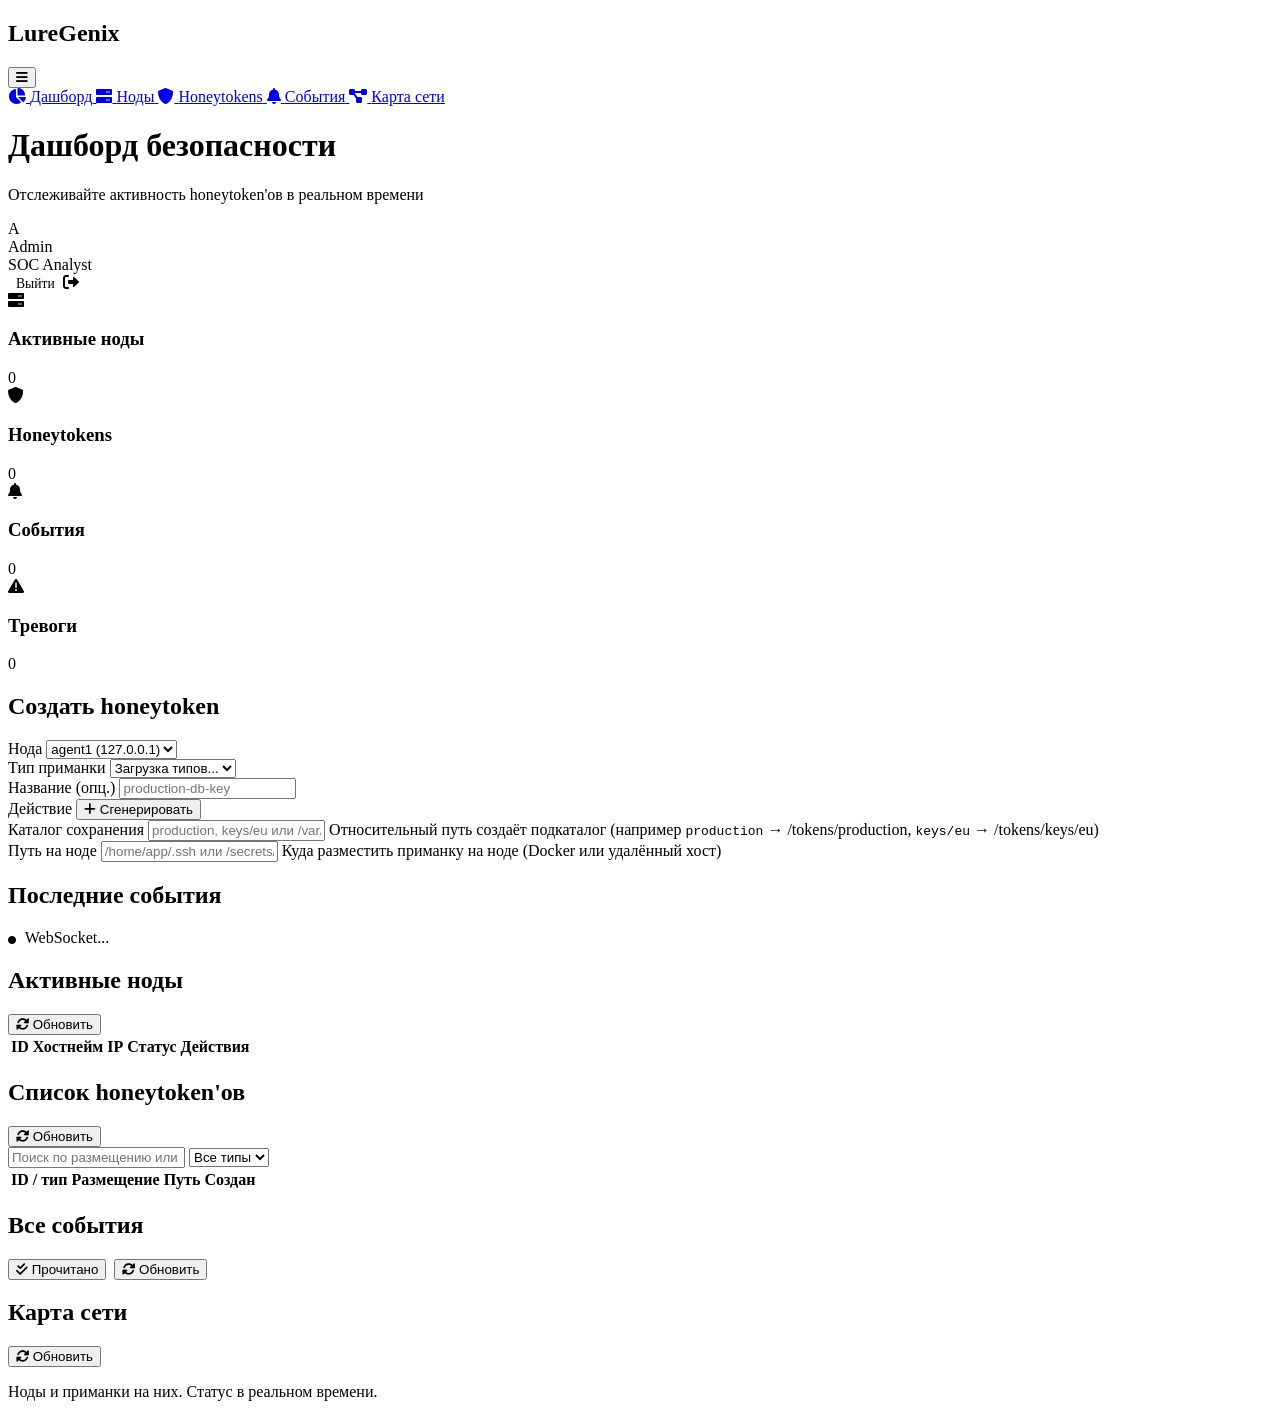
==== frontend/dashboard.html @ 4e5ff466 "back redact" ====
<!DOCTYPE html>
<html lang="ru">
<head>
    <meta charset="UTF-8">
    <meta name="viewport" content="width=device-width, initial-scale=1.0">
    <title>LureGenix &#183; Дашборд</title>
    <link rel="stylesheet" href="https://cdnjs.cloudflare.com/ajax/libs/font-awesome/6.0.0/css/all.min.css">
    <link rel="stylesheet" href="/css/style.css">
    <link rel="stylesheet" href="/css/dashboard.css">
</head>
<body class="dashboard-body">
    <div class="sidebar" id="sidebar">
        <div class="sidebar-header">
            <h2>LureGenix</h2>
            <button class="toggle-sidebar" onclick="toggleSidebar()">
                <i class="fas fa-bars"></i>
            </button>
        </div>
        <nav class="sidebar-nav">
            <a href="/dashboard" data-section="dashboard" class="active">
                <i class="fas fa-chart-pie"></i>
                <span>Дашборд</span>
            </a>
            <a href="/dashboard/nodes" data-section="nodes">
                <i class="fas fa-server"></i>
                <span>Ноды</span>
            </a>
            <a href="/dashboard/tokens" data-section="tokens">
                <i class="fas fa-shield-alt"></i>
                <span>Honeytokens</span>
            </a>
            <a href="/dashboard/events" data-section="events" title="Журнал событий (число — количество записей)">
                <i class="fas fa-bell"></i>
                <span>События</span>
                <span class="sidebar-event-badge" id="sidebarEventBadge" title="Количество записей в журнале событий" style="display: none;">0</span>
            </a>
            <a href="/dashboard/map" data-section="map" title="Карта сети">
                <i class="fas fa-project-diagram"></i>
                <span>Карта сети</span>
            </a>
        </nav>
    </div>

    <main class="main-content" id="mainContent">
        <div class="top-bar">
            <div class="page-title">
                <h1 id="pageTitle">Дашборд безопасности</h1>
                <p id="pageSubtitle">Отслеживайте активность honeytoken&#39;ов в реальном времени</p>
            </div>
            <div class="user-menu">
                <div class="user-profile" onclick="logout()" title="Выйти из аккаунта">
                    <div class="avatar" id="userAvatar">A</div>
                    <div class="user-info">
                        <div class="name" id="userName">Admin</div>
                        <div class="role">SOC Analyst</div>
                    </div>
                    <span style="color: var(--text-secondary); margin-left: 8px; font-size: 0.85rem;">Выйти</span>
                    <i class="fas fa-sign-out-alt" style="color: var(--text-secondary); margin-left: 4px;"></i>
                </div>
            </div>
        </div>

        <!-- Секция: Дашборд -->
        <div class="section-content" id="section-dashboard">
            <div class="stats-grid">
                <div class="stat-card">
                    <div class="stat-header">
                        <div class="stat-icon"><i class="fas fa-server"></i></div>
                        <div class="stat-info">
                            <h3>Активные ноды</h3>
                            <div class="stat-number" id="nodeCount">0</div>
                        </div>
                    </div>
                </div>
                <div class="stat-card">
                    <div class="stat-header">
                        <div class="stat-icon"><i class="fas fa-shield-alt"></i></div>
                        <div class="stat-info">
                            <h3>Honeytokens</h3>
                            <div class="stat-number" id="tokenCount">0</div>
                        </div>
                    </div>
                </div>
                <div class="stat-card">
                    <div class="stat-header">
                        <div class="stat-icon"><i class="fas fa-bell"></i></div>
                        <div class="stat-info">
                            <h3>События</h3>
                            <div class="stat-number" id="eventCount">0</div>
                        </div>
                    </div>
                </div>
                <div class="stat-card">
                    <div class="stat-header">
                        <div class="stat-icon"><i class="fas fa-exclamation-triangle"></i></div>
                        <div class="stat-info">
                            <h3>Тревоги</h3>
                            <div class="stat-number" id="alertCount">0</div>
                        </div>
                    </div>
                </div>
            </div>

            <div class="section-header">
                <h2>Создать honeytoken</h2>
            </div>
            <div class="create-token-form">
                <div class="form-group">
                    <label>Нода</label>
                    <select id="nodeSelect">
                        <option value="1">agent1 (127.0.0.1)</option>
                    </select>
                </div>
                <div class="form-group">
                    <label>Тип приманки</label>
                    <select id="typeSelect">
                        <option value="">Загрузка типов...</option>
                    </select>
                </div>
                <div class="form-group">
                    <label>Название (опц.)</label>
                    <input type="text" id="tokenName" placeholder="production-db-key">
                </div>
                <div class="form-group form-group-action">
                    <label class="form-label-invisible">Действие</label>
                    <button class="btn btn-primary btn-generate" id="btnGenerate" onclick="generateToken()">
                        <i class="fas fa-plus"></i> Сгенерировать
                    </button>
                </div>
                <div class="form-group form-group-full">
                    <label>Каталог сохранения</label>
                    <input type="text" id="tokenSavePath" placeholder="production, keys/eu или /var/app/secrets">
                    <span class="form-hint">Относительный путь создаёт подкаталог (например <code>production</code> → /tokens/production, <code>keys/eu</code> → /tokens/keys/eu)</span>
                </div>
                <div class="form-group form-group-full">
                    <label>Путь на ноде</label>
                    <input type="text" id="tokenNodePath" placeholder="/home/app/.ssh или /secrets/.env">
                    <span class="form-hint">Куда разместить приманку на ноде (Docker или удалённый хост)</span>
                </div>
            </div>

            <div class="section-header events-section-header">
                <h2>Последние события</h2>
                <span class="status-badge status-active ws-badge" id="wsStatus" title="Статус подключения в реальном времени">
                    <i class="fas fa-circle" style="font-size: 0.5rem; margin-right: 5px;"></i>
                    <span id="wsStatusText">WebSocket...</span>
                </span>
            </div>
            <div class="events-list" id="eventsList">
                <div class="loading"><div class="spinner"></div></div>
            </div>
        </div>

        <!-- Секция: Ноды -->
        <div class="section-content hidden" id="section-nodes">
            <div class="section-header">
                <h2>Активные ноды</h2>
                <button class="btn btn-outline" onclick="loadNodes(true)">
                    <i class="fas fa-sync-alt"></i> Обновить
                </button>
            </div>
            <div class="table-container">
                <table>
                    <thead>
                        <tr>
                            <th>ID</th>
                            <th>Хостнейм</th>
                            <th>IP</th>
                            <th>Статус</th>
                            <th>Действия</th>
                        </tr>
                    </thead>
                    <tbody id="nodesTable"></tbody>
                </table>
            </div>
        </div>

        <!-- Секция: Honeytokens -->
        <div class="section-content hidden" id="section-tokens">
            <div class="section-header">
                <h2>Список honeytoken&#39;ов</h2>
                <button class="btn btn-outline" onclick="loadTokens(true)">
                    <i class="fas fa-sync-alt"></i> Обновить
                </button>
            </div>
            <div class="tokens-filters">
                <input type="text" id="tokensFilterSearch" placeholder="Поиск по размещению или пути..." class="filter-input" oninput="applyTokensFilter()">
                <select id="tokensFilterType" class="filter-select" onchange="applyTokensFilter()">
                    <option value="">Все типы</option>
                </select>
            </div>
            <div class="table-container">
                <table class="tokens-table">
                    <thead>
                        <tr>
                            <th class="sortable" data-sort="id" title="Сортировка">ID / тип <i class="sort-icon"></i></th>
                            <th class="sortable" data-sort="placement" title="Сортировка">Размещение <i class="sort-icon"></i></th>
                            <th class="sortable" data-sort="path" title="Сортировка">Путь <i class="sort-icon"></i></th>
                            <th class="sortable" data-sort="created_at" title="Сортировка">Создан <i class="sort-icon"></i></th>
                        </tr>
                    </thead>
                    <tbody id="tokensTable"></tbody>
                </table>
            </div>
        </div>

        <!-- Секция: События -->
        <div class="section-content hidden" id="section-events">
            <div class="section-header">
                <h2>Все события</h2>
                <div style="display:flex;gap:8px;align-items:center;">
                    <button class="btn btn-outline" onclick="markAllEventsRead()" title="Отметить все прочитанными">
                        <i class="fas fa-check-double"></i> Прочитано
                    </button>
                    <button class="btn btn-outline" onclick="loadEvents(true)">
                        <i class="fas fa-sync-alt"></i> Обновить
                    </button>
                </div>
            </div>
            <div class="events-list" id="eventsListFull"></div>
        </div>

        <!-- Секция: Карта сети -->
        <div class="section-content hidden" id="section-map">
            <div class="section-header">
                <h2>Карта сети</h2>
                <button class="btn btn-outline" onclick="loadNetworkMap()">
                    <i class="fas fa-sync-alt"></i> Обновить
                </button>
            </div>
            <p class="map-subtitle">Ноды и приманки на них. Статус в реальном времени.</p>
            <div class="network-map" id="networkMap"></div>
        </div>
    </main>

    <script src="/js/api.js"></script>
    <script src="/js/dashboard.js"></script>
</body>
</html>
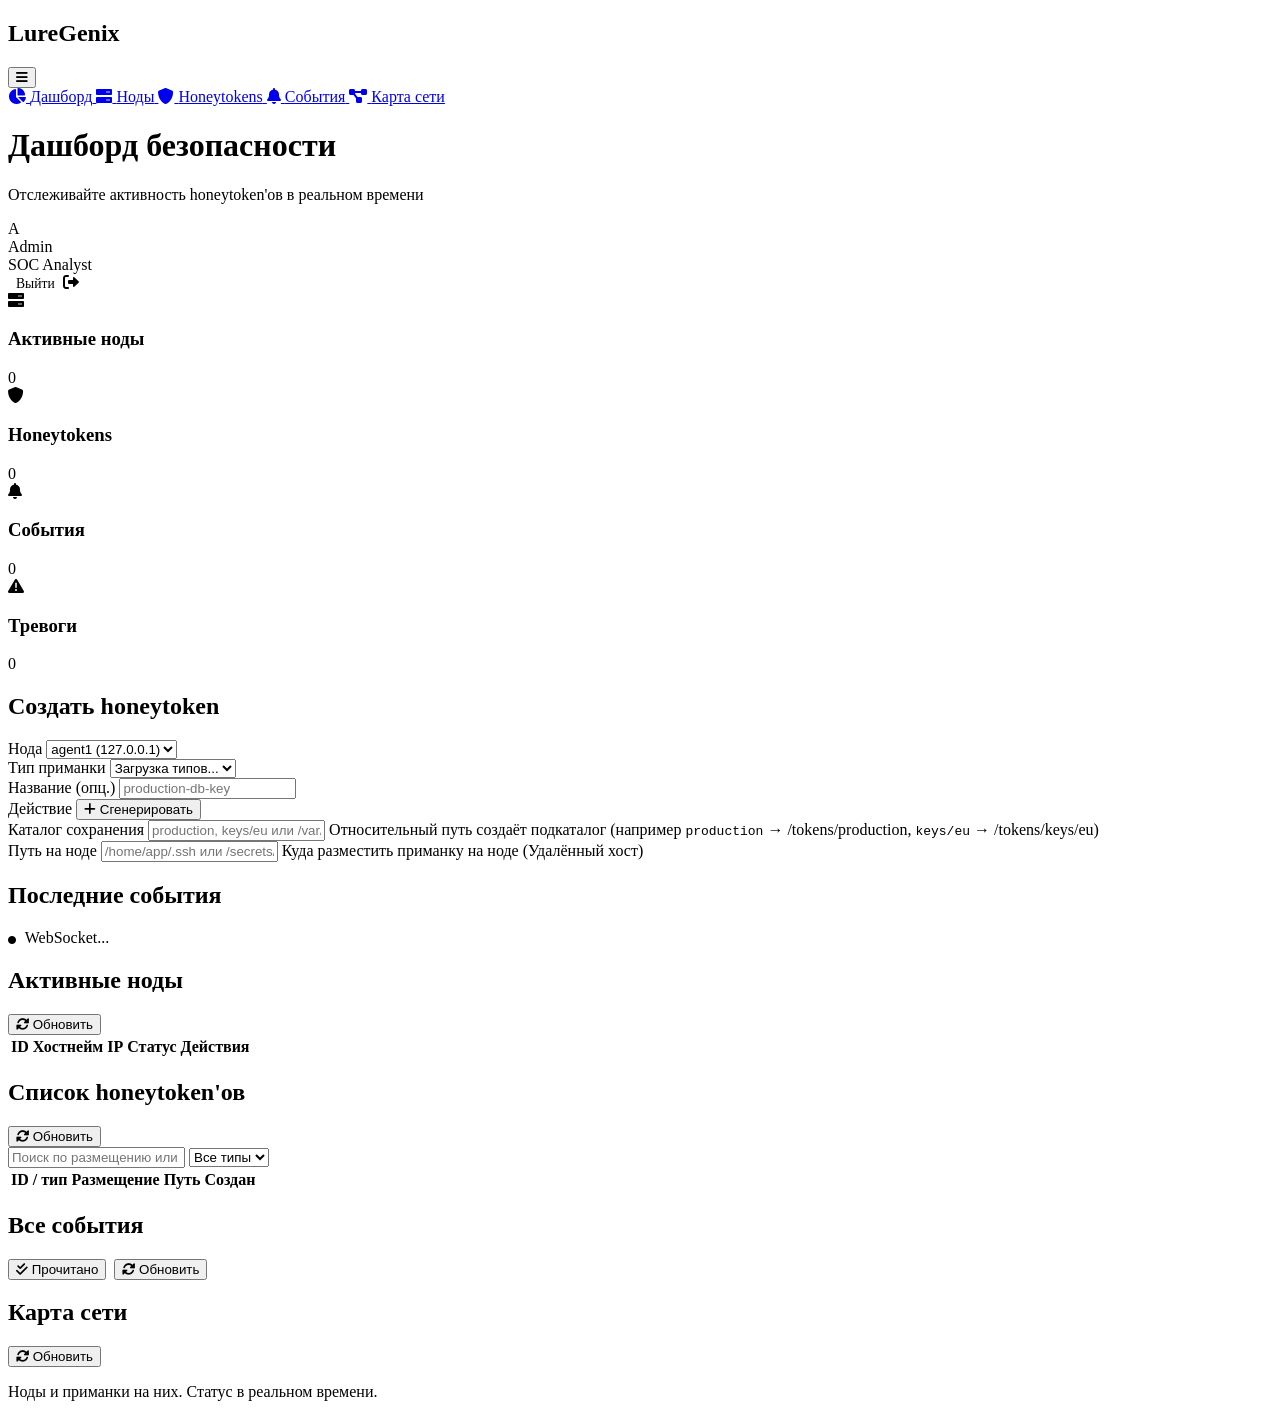
==== commit f0be50cc: "fix text dashboard" ====
--- a/frontend/dashboard.html
+++ b/frontend/dashboard.html
@@ -135,7 +135,7 @@
                 <div class="form-group form-group-full">
                     <label>Путь на ноде</label>
                     <input type="text" id="tokenNodePath" placeholder="/home/app/.ssh или /secrets/.env">
-                    <span class="form-hint">Куда разместить приманку на ноде (Docker или удалённый хост)</span>
+                    <span class="form-hint">Куда разместить приманку на ноде (Удалённый хост)</span>
                 </div>
             </div>
 
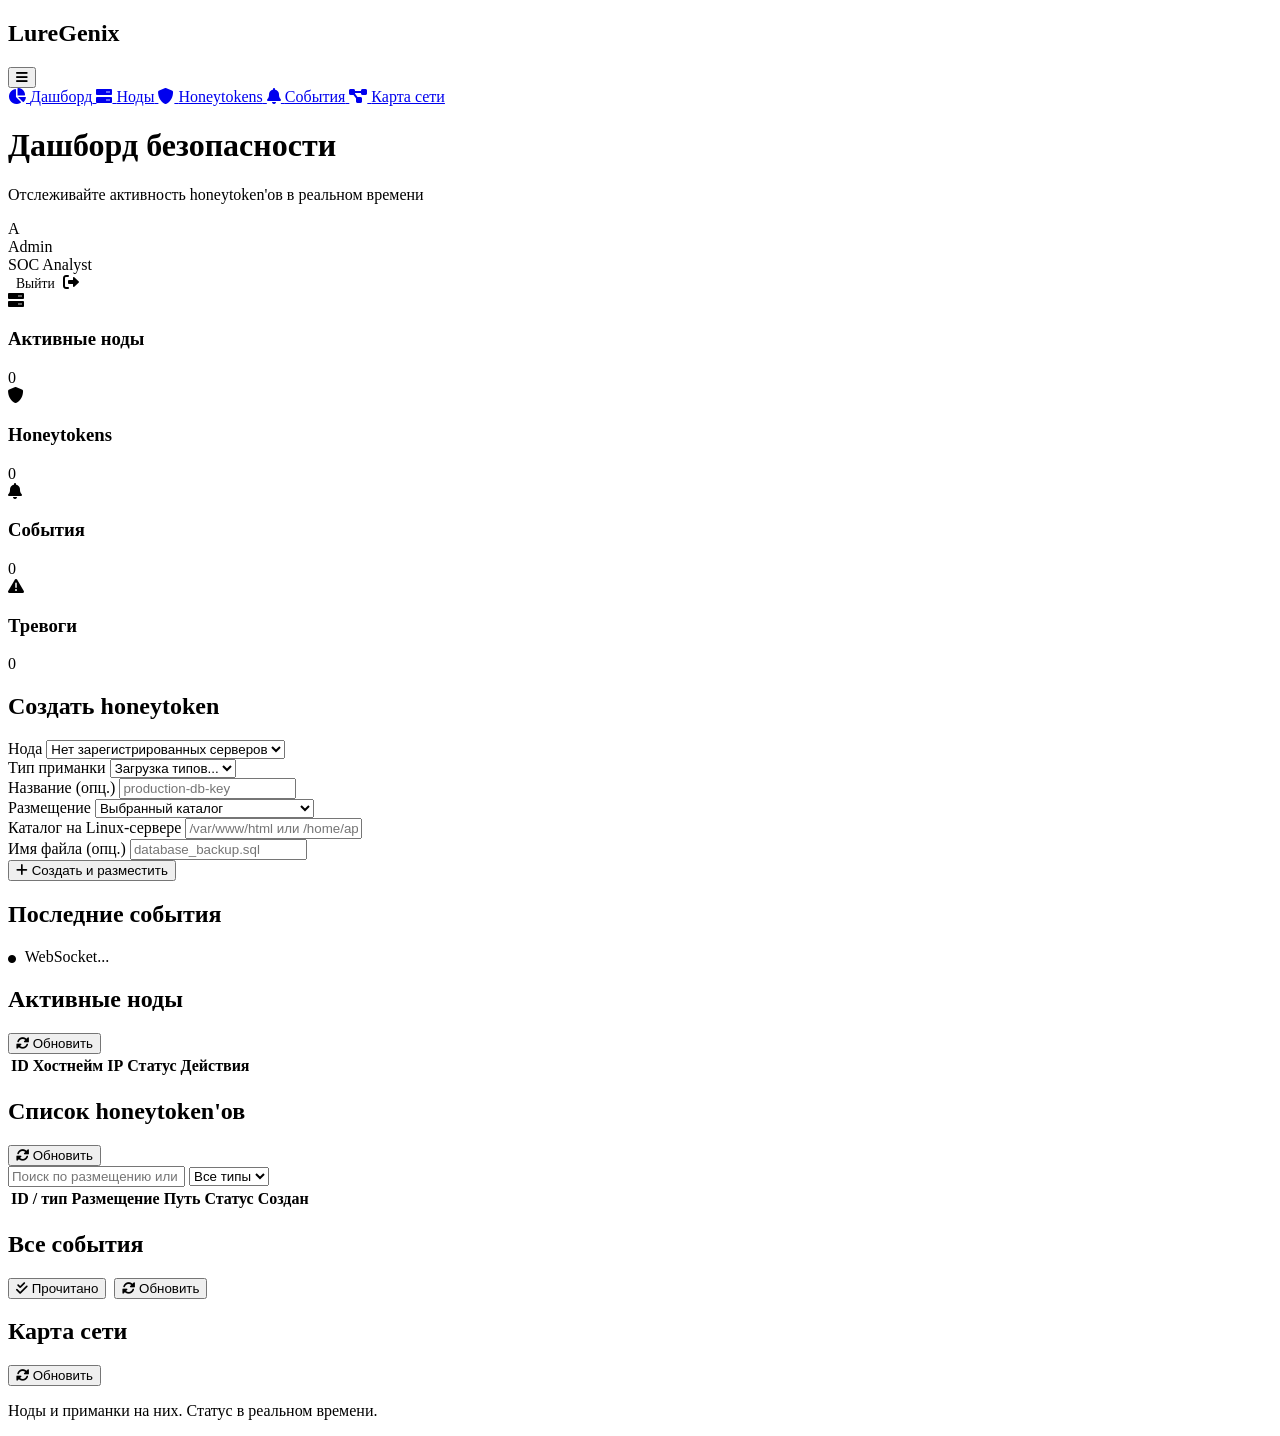
==== commit 80fb3b99: "gotovo" ====
--- a/frontend/dashboard.html
+++ b/frontend/dashboard.html
@@ -108,7 +108,7 @@
                 <div class="form-group">
                     <label>Нода</label>
                     <select id="nodeSelect">
-                        <option value="1">agent1 (127.0.0.1)</option>
+                        <option value="">Нет зарегистрированных серверов</option>
                     </select>
                 </div>
                 <div class="form-group">
@@ -121,21 +121,25 @@
                     <label>Название (опц.)</label>
                     <input type="text" id="tokenName" placeholder="production-db-key">
                 </div>
+                <div class="form-group form-group-full">
+                    <label for="deploymentMode">Размещение</label>
+                    <select id="deploymentMode">
+                        <option value="manual">Выбранный каталог</option>
+                        <option value="auto">Автоматический выбор агентом</option>
+                    </select>
+                </div>
+                <div class="form-group form-group-full">
+                    <label for="tokenNodePath">Каталог на Linux-сервере</label>
+                    <input type="text" id="tokenNodePath" placeholder="/var/www/html или /home/app">
+                </div>
+                <div class="form-group form-group-full">
+                    <label for="tokenFilename">Имя файла (опц.)</label>
+                    <input type="text" id="tokenFilename" placeholder="database_backup.sql">
+                </div>
                 <div class="form-group form-group-action">
-                    <label class="form-label-invisible">Действие</label>
                     <button class="btn btn-primary btn-generate" id="btnGenerate" onclick="generateToken()">
-                        <i class="fas fa-plus"></i> Сгенерировать
+                        <i class="fas fa-plus"></i> Создать и разместить
                     </button>
-                </div>
-                <div class="form-group form-group-full">
-                    <label>Каталог сохранения</label>
-                    <input type="text" id="tokenSavePath" placeholder="production, keys/eu или /var/app/secrets">
-                    <span class="form-hint">Относительный путь создаёт подкаталог (например <code>production</code> → /tokens/production, <code>keys/eu</code> → /tokens/keys/eu)</span>
-                </div>
-                <div class="form-group form-group-full">
-                    <label>Путь на ноде</label>
-                    <input type="text" id="tokenNodePath" placeholder="/home/app/.ssh или /secrets/.env">
-                    <span class="form-hint">Куда разместить приманку на ноде (Удалённый хост)</span>
                 </div>
             </div>
 
@@ -196,6 +200,7 @@
                             <th class="sortable" data-sort="id" title="Сортировка">ID / тип <i class="sort-icon"></i></th>
                             <th class="sortable" data-sort="placement" title="Сортировка">Размещение <i class="sort-icon"></i></th>
                             <th class="sortable" data-sort="path" title="Сортировка">Путь <i class="sort-icon"></i></th>
+                            <th>Статус</th>
                             <th class="sortable" data-sort="created_at" title="Сортировка">Создан <i class="sort-icon"></i></th>
                         </tr>
                     </thead>
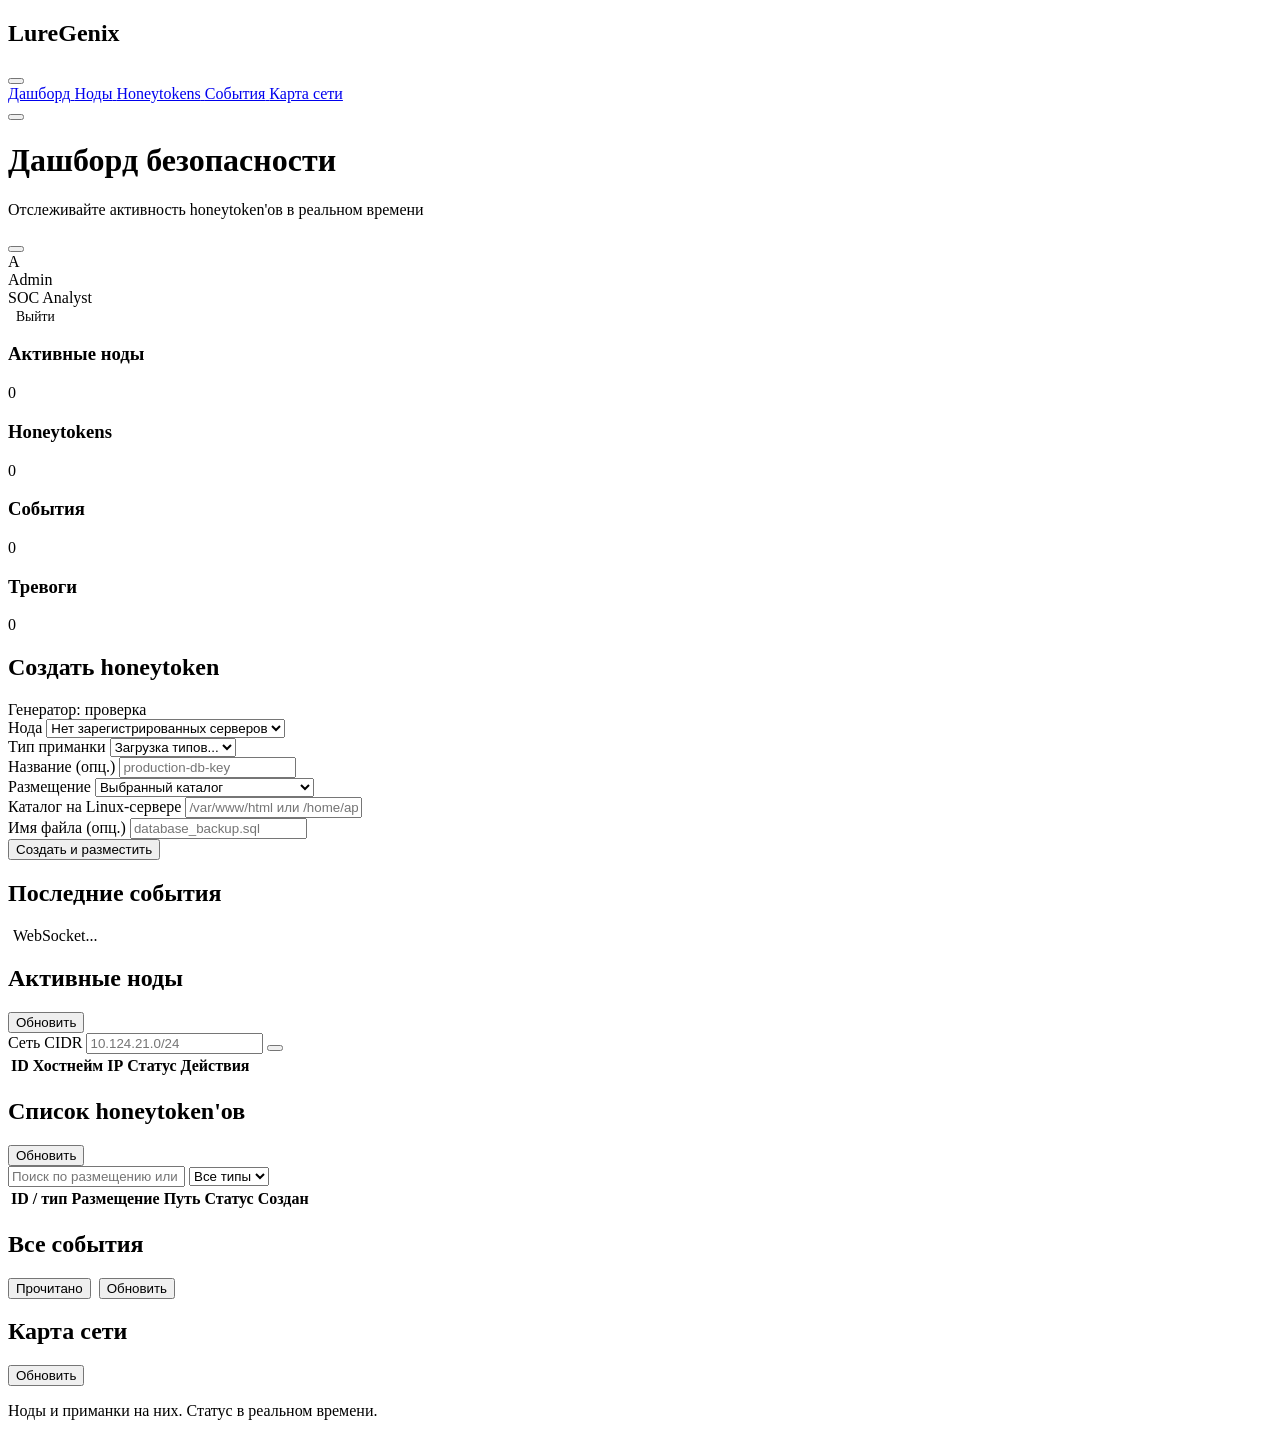
==== commit 4e161ac7: "gotovo5" ====
--- a/frontend/dashboard.html
+++ b/frontend/dashboard.html
@@ -4,7 +4,7 @@
     <meta charset="UTF-8">
     <meta name="viewport" content="width=device-width, initial-scale=1.0">
     <title>LureGenix &#183; Дашборд</title>
-    <link rel="stylesheet" href="https://cdnjs.cloudflare.com/ajax/libs/font-awesome/6.0.0/css/all.min.css">
+    <link rel="stylesheet" href="/vendor/fontawesome/css/all.min.css">
     <link rel="stylesheet" href="/css/style.css">
     <link rel="stylesheet" href="/css/dashboard.css">
 </head>
@@ -12,7 +12,7 @@
     <div class="sidebar" id="sidebar">
         <div class="sidebar-header">
             <h2>LureGenix</h2>
-            <button class="toggle-sidebar" onclick="toggleSidebar()">
+            <button class="toggle-sidebar" data-action="toggleSidebar" title="Свернуть меню">
                 <i class="fas fa-bars"></i>
             </button>
         </div>
@@ -43,18 +43,20 @@
 
     <main class="main-content" id="mainContent">
         <div class="top-bar">
+            <button type="button" class="toggle-sidebar mobile-menu-toggle" data-action="toggleSidebar" title="Открыть меню" aria-label="Открыть меню" aria-controls="sidebar"><i class="fas fa-bars"></i></button>
             <div class="page-title">
                 <h1 id="pageTitle">Дашборд безопасности</h1>
                 <p id="pageSubtitle">Отслеживайте активность honeytoken&#39;ов в реальном времени</p>
             </div>
             <div class="user-menu">
-                <div class="user-profile" onclick="logout()" title="Выйти из аккаунта">
+                <button class="btn btn-outline" data-action="passwordDialog" title="Сменить пароль"><i class="fas fa-key"></i></button>
+                <div class="user-profile" data-action="logout" title="Выйти из аккаунта" role="button" tabindex="0">
                     <div class="avatar" id="userAvatar">A</div>
                     <div class="user-info">
                         <div class="name" id="userName">Admin</div>
                         <div class="role">SOC Analyst</div>
                     </div>
-                    <span style="color: var(--text-secondary); margin-left: 8px; font-size: 0.85rem;">Выйти</span>
+                    <span class="logout-label" style="color: var(--text-secondary); margin-left: 8px; font-size: 0.85rem;">Выйти</span>
                     <i class="fas fa-sign-out-alt" style="color: var(--text-secondary); margin-left: 4px;"></i>
                 </div>
             </div>
@@ -103,6 +105,7 @@
 
             <div class="section-header">
                 <h2>Создать honeytoken</h2>
+                <output id="generatorStatus" aria-live="polite">Генератор: проверка</output>
             </div>
             <div class="create-token-form">
                 <div class="form-group">
@@ -137,7 +140,7 @@
                     <input type="text" id="tokenFilename" placeholder="database_backup.sql">
                 </div>
                 <div class="form-group form-group-action">
-                    <button class="btn btn-primary btn-generate" id="btnGenerate" onclick="generateToken()">
+                    <button class="btn btn-primary btn-generate" id="btnGenerate" data-action="generateToken">
                         <i class="fas fa-plus"></i> Создать и разместить
                     </button>
                 </div>
@@ -159,10 +162,17 @@
         <div class="section-content hidden" id="section-nodes">
             <div class="section-header">
                 <h2>Активные ноды</h2>
-                <button class="btn btn-outline" onclick="loadNodes(true)">
+                <button class="btn btn-outline" data-action="loadNodes">
                     <i class="fas fa-sync-alt"></i> Обновить
                 </button>
             </div>
+            <div class="discovery-controls">
+                <label for="scanSubnet">Сеть CIDR</label>
+                <input id="scanSubnet" type="text" placeholder="10.124.21.0/24" maxlength="64">
+                <button class="btn btn-outline" data-action="scanNetwork" id="btnScan" title="Обнаружить серверы SSH"><i class="fas fa-search"></i></button>
+                <output id="scanStatus" aria-live="polite"></output>
+            </div>
+            <div id="scanResults"></div>
             <div class="table-container">
                 <table>
                     <thead>
@@ -183,13 +193,13 @@
         <div class="section-content hidden" id="section-tokens">
             <div class="section-header">
                 <h2>Список honeytoken&#39;ов</h2>
-                <button class="btn btn-outline" onclick="loadTokens(true)">
+                <button class="btn btn-outline" data-action="loadTokens">
                     <i class="fas fa-sync-alt"></i> Обновить
                 </button>
             </div>
             <div class="tokens-filters">
-                <input type="text" id="tokensFilterSearch" placeholder="Поиск по размещению или пути..." class="filter-input" oninput="applyTokensFilter()">
-                <select id="tokensFilterType" class="filter-select" onchange="applyTokensFilter()">
+                <input type="text" id="tokensFilterSearch" placeholder="Поиск по размещению или пути..." class="filter-input">
+                <select id="tokensFilterType" class="filter-select">
                     <option value="">Все типы</option>
                 </select>
             </div>
@@ -214,10 +224,10 @@
             <div class="section-header">
                 <h2>Все события</h2>
                 <div style="display:flex;gap:8px;align-items:center;">
-                    <button class="btn btn-outline" onclick="markAllEventsRead()" title="Отметить все прочитанными">
+                    <button class="btn btn-outline" data-action="markAllEventsRead" title="Отметить все прочитанными">
                         <i class="fas fa-check-double"></i> Прочитано
                     </button>
-                    <button class="btn btn-outline" onclick="loadEvents(true)">
+                    <button class="btn btn-outline" data-action="loadEvents">
                         <i class="fas fa-sync-alt"></i> Обновить
                     </button>
                 </div>
@@ -229,7 +239,7 @@
         <div class="section-content hidden" id="section-map">
             <div class="section-header">
                 <h2>Карта сети</h2>
-                <button class="btn btn-outline" onclick="loadNetworkMap()">
+                <button class="btn btn-outline" data-action="loadNetworkMap">
                     <i class="fas fa-sync-alt"></i> Обновить
                 </button>
             </div>
@@ -240,5 +250,20 @@
 
     <script src="/js/api.js"></script>
     <script src="/js/dashboard.js"></script>
+    <dialog id="passwordDialog">
+        <form id="passwordForm">
+            <h2>Смена пароля</h2>
+            <label for="currentPassword">Текущий пароль</label>
+            <input id="currentPassword" type="password" autocomplete="current-password" required>
+            <label for="newPassword">Новый пароль</label>
+            <input id="newPassword" type="password" autocomplete="new-password" minlength="12" required>
+            <label for="confirmPassword">Подтверждение</label>
+            <input id="confirmPassword" type="password" autocomplete="new-password" minlength="12" required>
+            <div class="password-actions">
+                <button type="button" class="btn btn-outline" data-action="closePasswordDialog">Отмена</button>
+                <button type="submit" class="btn btn-primary">Сохранить</button>
+            </div>
+        </form>
+    </dialog>
 </body>
 </html>
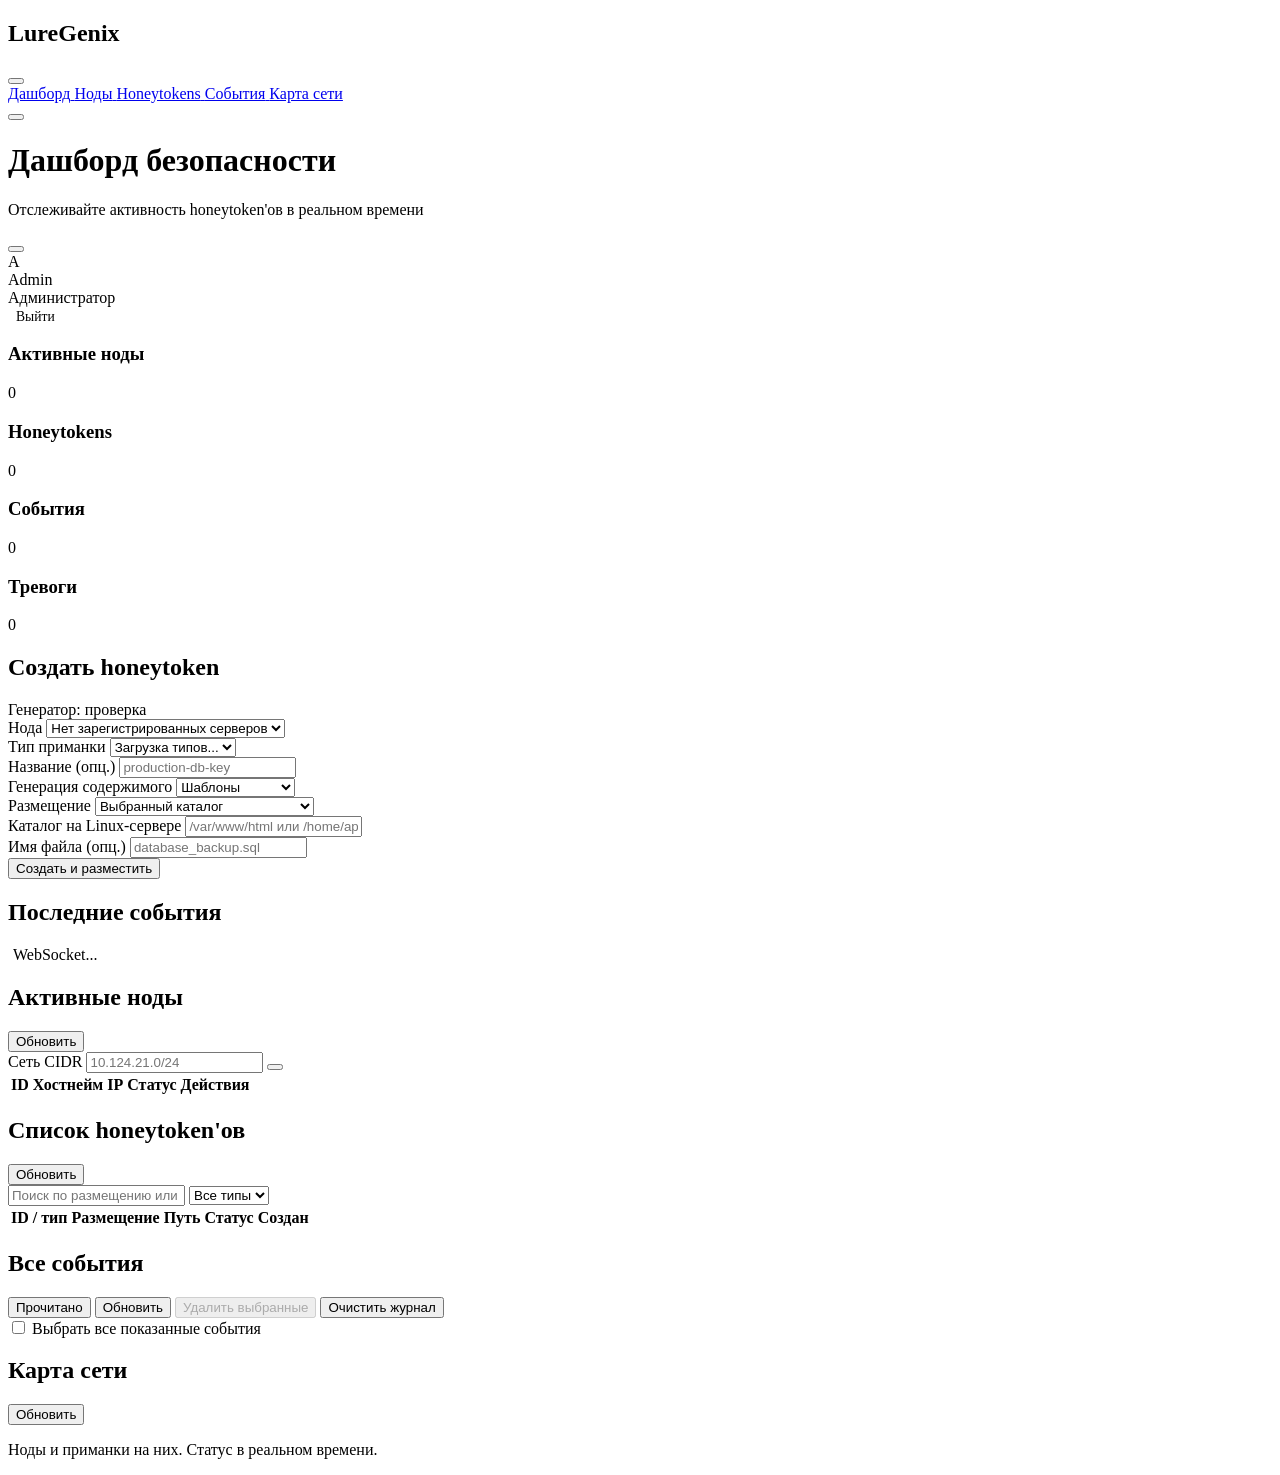
==== commit 1ebd04fb: "gotovo7" ====
--- a/frontend/dashboard.html
+++ b/frontend/dashboard.html
@@ -29,10 +29,10 @@
                 <i class="fas fa-shield-alt"></i>
                 <span>Honeytokens</span>
             </a>
-            <a href="/dashboard/events" data-section="events" title="Журнал событий (число — количество записей)">
+            <a href="/dashboard/events" data-section="events" title="Журнал событий">
                 <i class="fas fa-bell"></i>
                 <span>События</span>
-                <span class="sidebar-event-badge" id="sidebarEventBadge" title="Количество записей в журнале событий" style="display: none;">0</span>
+                <span class="sidebar-event-badge" id="sidebarEventBadge" title="Неподтверждённые тревоги" style="display: none;">0</span>
             </a>
             <a href="/dashboard/map" data-section="map" title="Карта сети">
                 <i class="fas fa-project-diagram"></i>
@@ -54,7 +54,7 @@
                     <div class="avatar" id="userAvatar">A</div>
                     <div class="user-info">
                         <div class="name" id="userName">Admin</div>
-                        <div class="role">SOC Analyst</div>
+                        <div class="role">Администратор</div>
                     </div>
                     <span class="logout-label" style="color: var(--text-secondary); margin-left: 8px; font-size: 0.85rem;">Выйти</span>
                     <i class="fas fa-sign-out-alt" style="color: var(--text-secondary); margin-left: 4px;"></i>
@@ -123,6 +123,13 @@
                 <div class="form-group">
                     <label>Название (опц.)</label>
                     <input type="text" id="tokenName" placeholder="production-db-key">
+                </div>
+                <div class="form-group form-group-full">
+                    <label for="generationMode">Генерация содержимого</label>
+                    <select id="generationMode">
+                        <option value="template">Шаблоны</option>
+                        <option value="llm">Локальная LLM</option>
+                    </select>
                 </div>
                 <div class="form-group form-group-full">
                     <label for="deploymentMode">Размещение</label>
@@ -223,15 +230,22 @@
         <div class="section-content hidden" id="section-events">
             <div class="section-header">
                 <h2>Все события</h2>
-                <div style="display:flex;gap:8px;align-items:center;">
+                <div class="event-actions">
                     <button class="btn btn-outline" data-action="markAllEventsRead" title="Отметить все прочитанными">
                         <i class="fas fa-check-double"></i> Прочитано
                     </button>
                     <button class="btn btn-outline" data-action="loadEvents">
                         <i class="fas fa-sync-alt"></i> Обновить
                     </button>
-                </div>
-            </div>
+                    <button class="btn btn-outline btn-danger" data-action="deleteSelectedEvents" id="deleteSelectedEvents" disabled title="Удалить выбранные события">
+                        <i class="fas fa-trash-alt"></i> <span id="deleteSelectedLabel">Удалить выбранные</span>
+                    </button>
+                    <button class="btn btn-outline btn-danger" data-action="deleteAllEvents" title="Очистить весь журнал">
+                        <i class="fas fa-trash-alt"></i> Очистить журнал
+                    </button>
+                </div>
+            </div>
+            <label class="event-select-all"><input type="checkbox" id="selectAllEvents"> Выбрать все показанные события</label>
             <div class="events-list" id="eventsListFull"></div>
         </div>
 
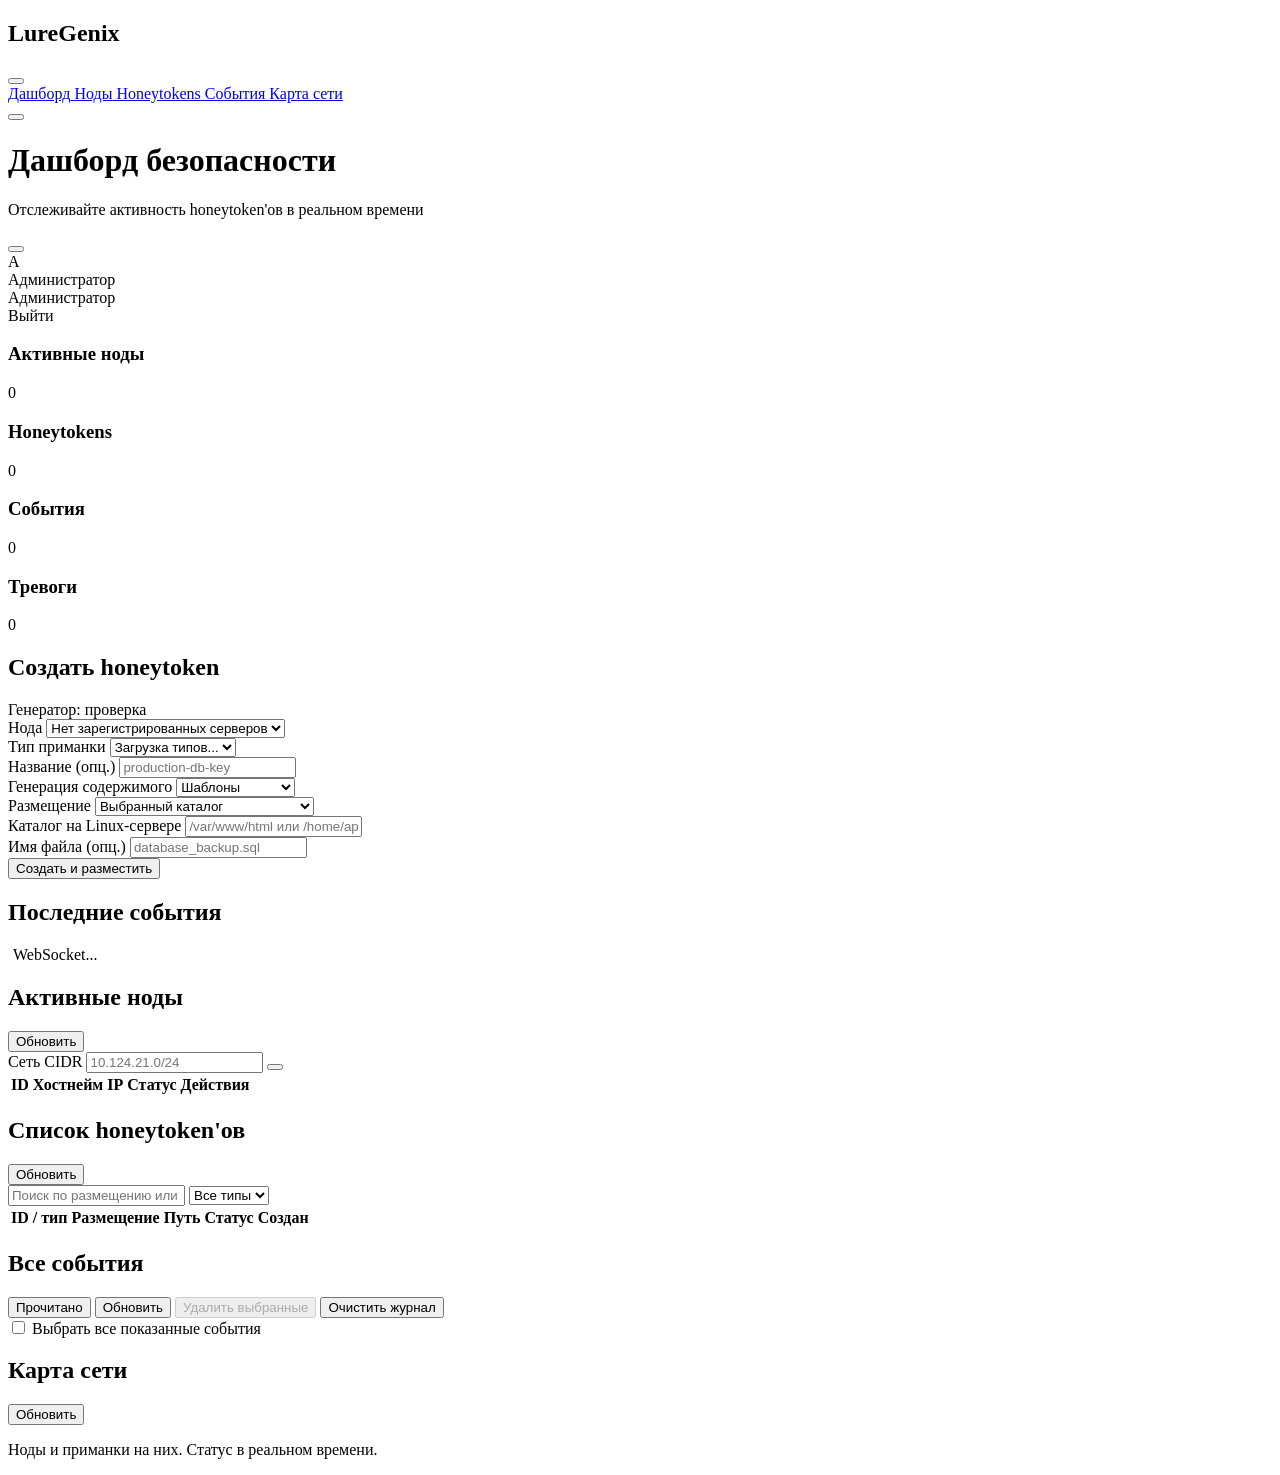
==== commit f94ba4f5: "gotovo9" ====
--- a/frontend/dashboard.html
+++ b/frontend/dashboard.html
@@ -53,11 +53,11 @@
                 <div class="user-profile" data-action="logout" title="Выйти из аккаунта" role="button" tabindex="0">
                     <div class="avatar" id="userAvatar">A</div>
                     <div class="user-info">
-                        <div class="name" id="userName">Admin</div>
+                        <div class="name" id="userName">Администратор</div>
                         <div class="role">Администратор</div>
                     </div>
-                    <span class="logout-label" style="color: var(--text-secondary); margin-left: 8px; font-size: 0.85rem;">Выйти</span>
-                    <i class="fas fa-sign-out-alt" style="color: var(--text-secondary); margin-left: 4px;"></i>
+                    <span class="logout-label">Выйти</span>
+                    <i class="fas fa-sign-out-alt"></i>
                 </div>
             </div>
         </div>
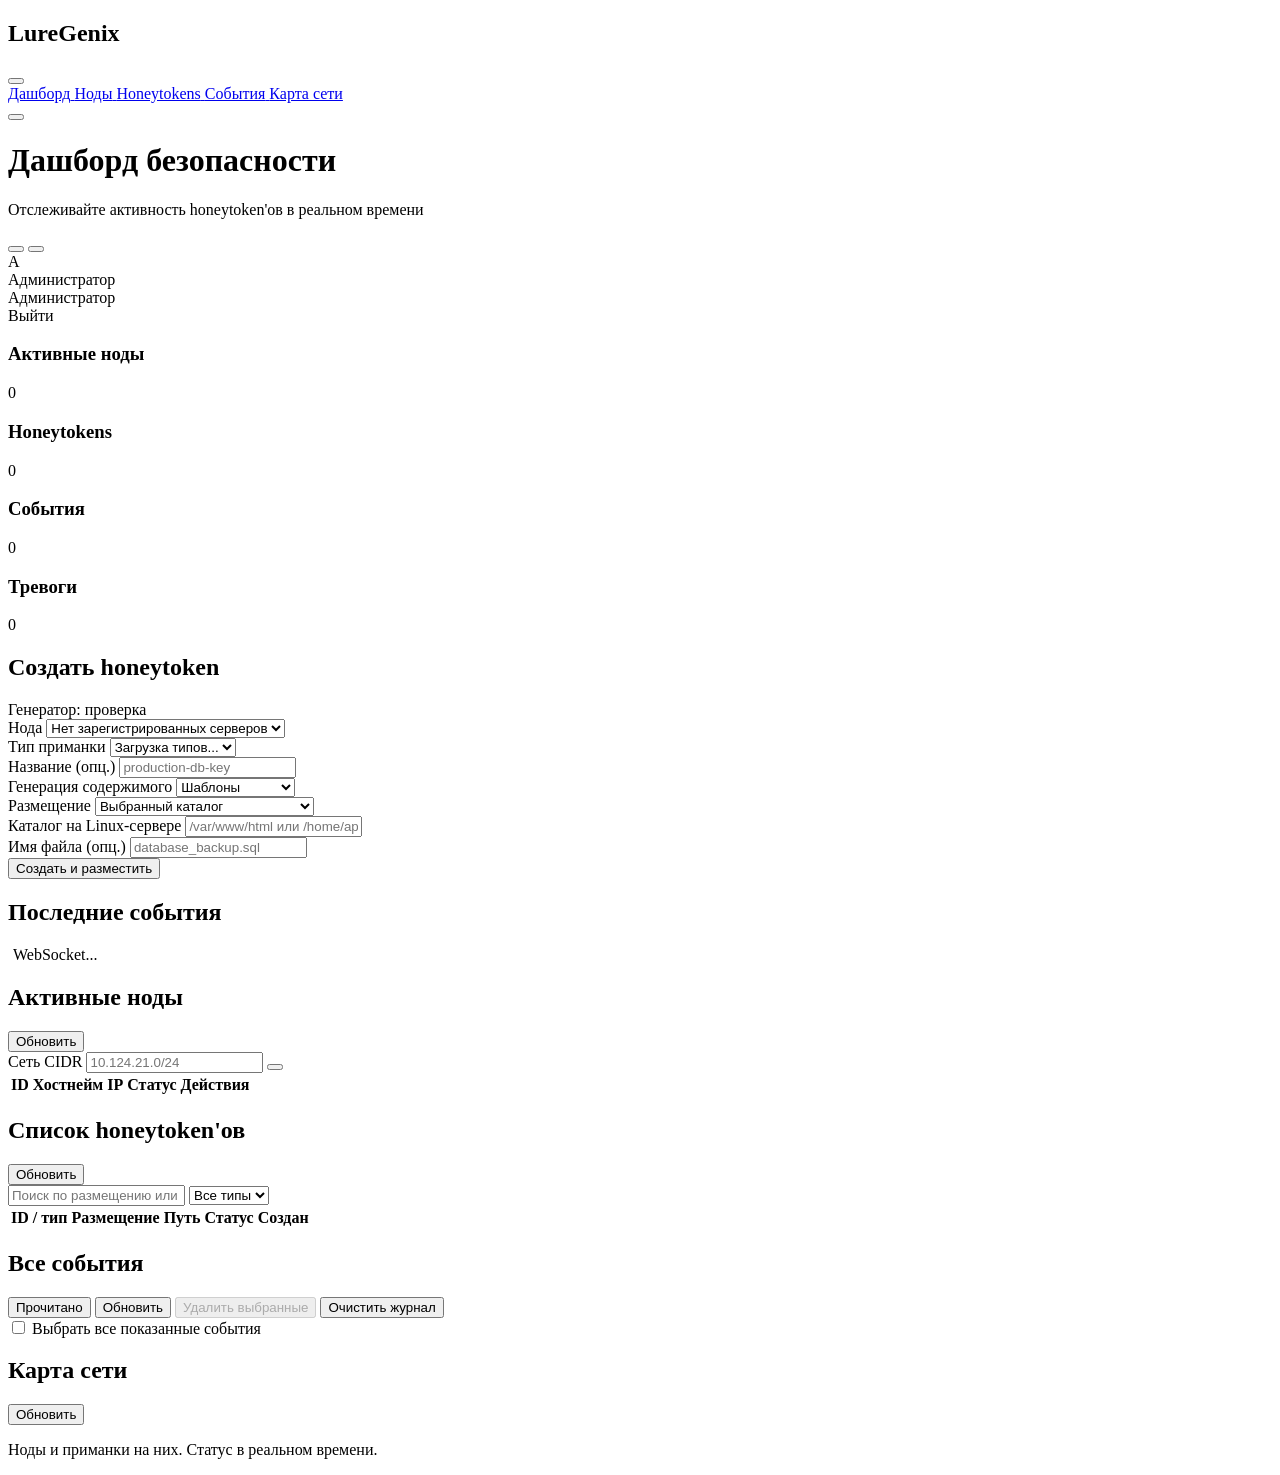
==== commit cc8a4303: "gotovo12" ====
--- a/frontend/dashboard.html
+++ b/frontend/dashboard.html
@@ -4,6 +4,8 @@
     <meta charset="UTF-8">
     <meta name="viewport" content="width=device-width, initial-scale=1.0">
     <title>LureGenix &#183; Дашборд</title>
+    <meta name="color-scheme" content="light dark">
+    <script src="/js/theme.js"></script>
     <link rel="stylesheet" href="/vendor/fontawesome/css/all.min.css">
     <link rel="stylesheet" href="/css/style.css">
     <link rel="stylesheet" href="/css/dashboard.css">
@@ -49,6 +51,9 @@
                 <p id="pageSubtitle">Отслеживайте активность honeytoken&#39;ов в реальном времени</p>
             </div>
             <div class="user-menu">
+                <button type="button" class="theme-toggle" data-theme-toggle title="Включить тёмную тему" aria-label="Включить тёмную тему" aria-pressed="false">
+                    <i class="fas fa-moon" aria-hidden="true"></i>
+                </button>
                 <button class="btn btn-outline" data-action="passwordDialog" title="Сменить пароль"><i class="fas fa-key"></i></button>
                 <div class="user-profile" data-action="logout" title="Выйти из аккаунта" role="button" tabindex="0">
                     <div class="avatar" id="userAvatar">A</div>
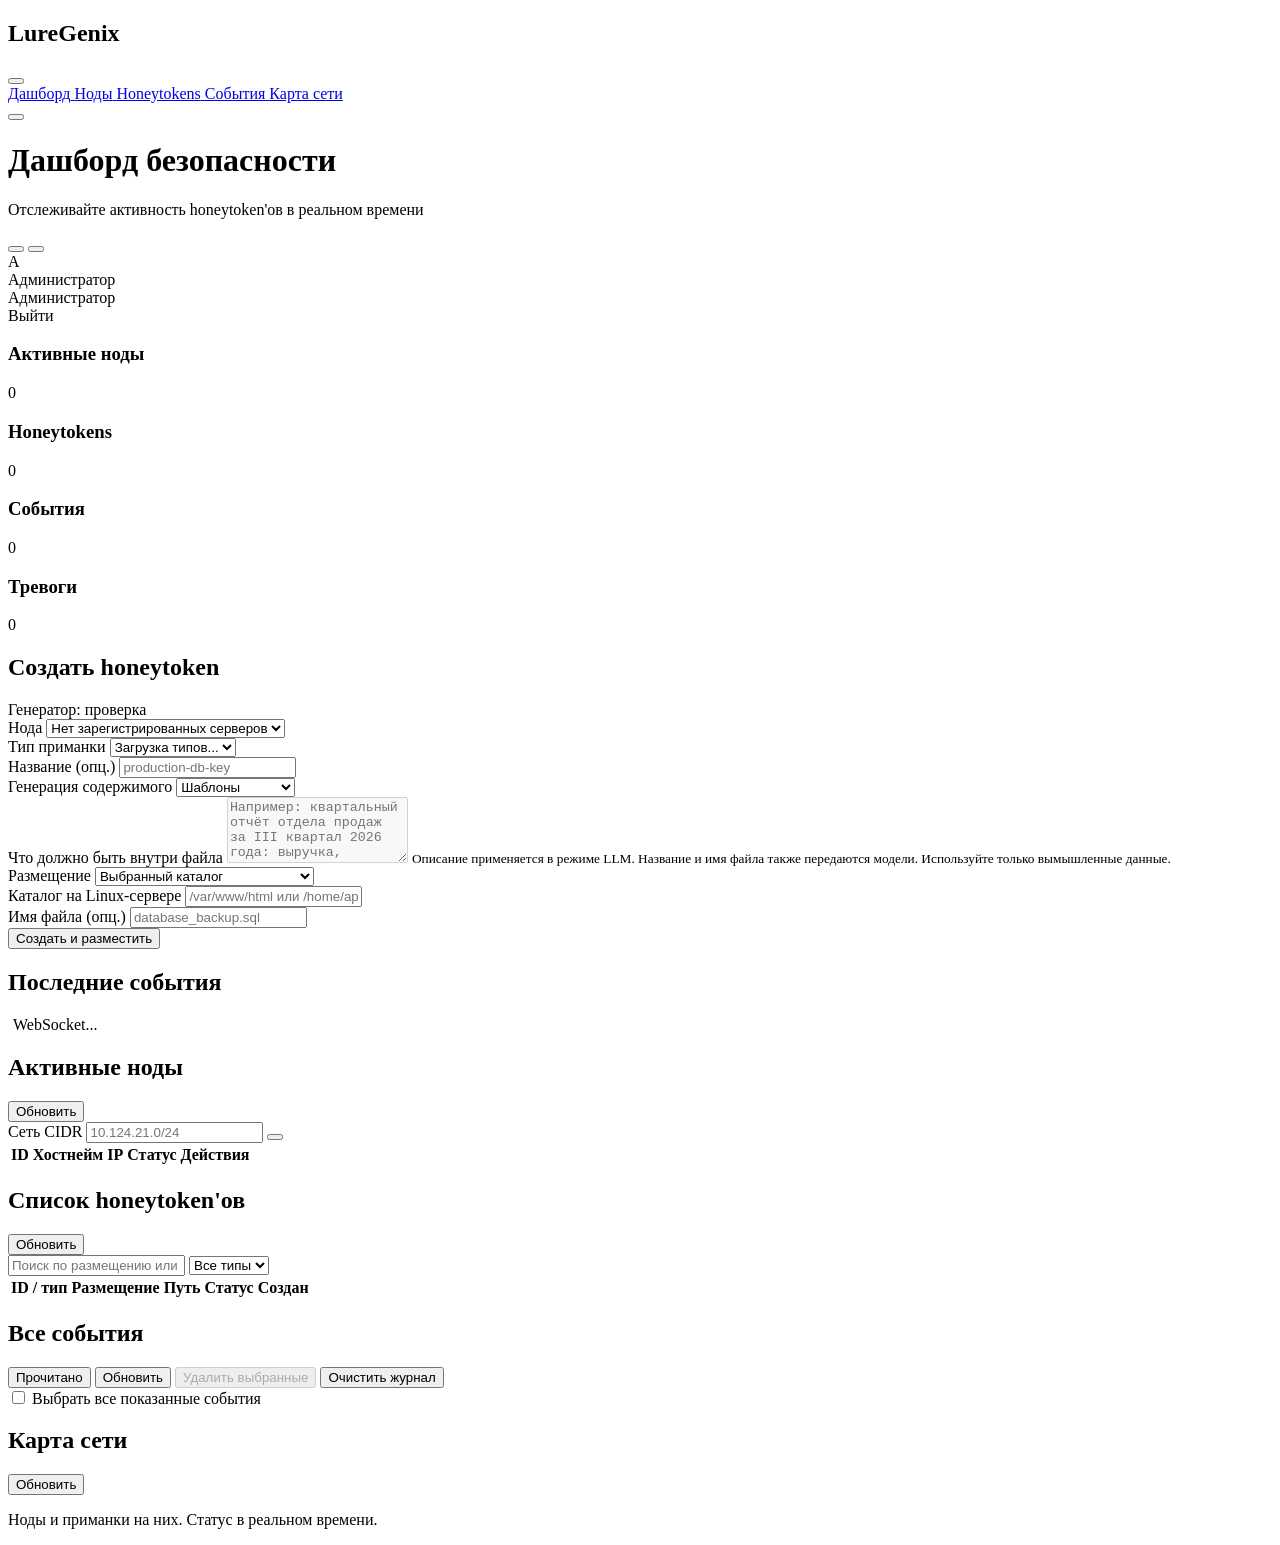
==== commit 73d2549e: "LLM generate" ====
--- a/frontend/dashboard.html
+++ b/frontend/dashboard.html
@@ -137,6 +137,11 @@
                     </select>
                 </div>
                 <div class="form-group form-group-full">
+                    <label for="contentPrompt">Что должно быть внутри файла</label>
+                    <textarea id="contentPrompt" rows="4" maxlength="1500" aria-describedby="contentPromptHelp" disabled placeholder="Например: квартальный отчёт отдела продаж за III квартал 2026 года: выручка, расходы, итоги и план следующего квартала."></textarea>
+                    <small id="contentPromptHelp">Описание применяется в режиме LLM. Название и имя файла также передаются модели. Используйте только вымышленные данные.</small>
+                </div>
+                <div class="form-group form-group-full">
                     <label for="deploymentMode">Размещение</label>
                     <select id="deploymentMode">
                         <option value="manual">Выбранный каталог</option>
